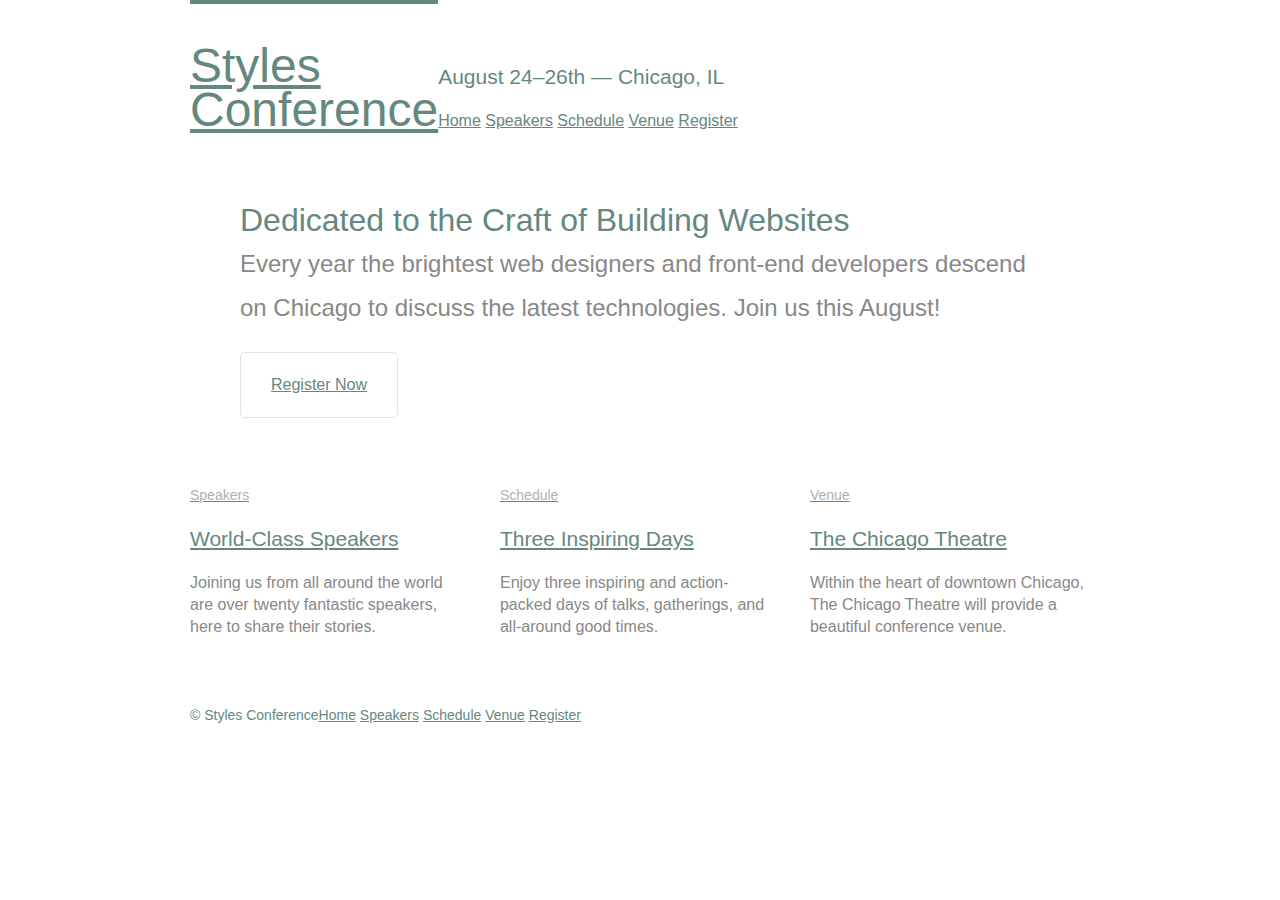
==== index.html @ 2f69d798 "oct-17" ====
<!DOCTYPE html>
<html lang="en">

  <head>
    <meta charset="utf-8">
    <title>Styles Conference</title>
    <link rel="stylesheet" href="assets/stylesheets/main.css">
  </head>

  <body>

    <!-- Header -->

    <header class="container group">

      <h1 class="logo">
        <a href="index.html">Styles <br> Conference  </a>
      </h1>

      <h3 class="tagline"> August 24&ndash;26th &mdash; Chicago, IL</h3>

      <nav class=""primary-nav>
        <a href="index.html">Home</a>
        <a href="speakers.html">Speakers</a>
        <a href="schedule.html">Schedule</a>
        <a href="venue.html">Venue</a>
        <a href="register.html">Register</a>
      </nav>

    </header>

    <!-- Hero -->

    <section class="hero container">

      <h2>Dedicated to the Craft of Building Websites</h2>

      <p>Every year the brightest web designers and front-end developers descend on Chicago to discuss the latest technologies. Join us this August!</p>

      <a class="btn btn-alt" href="register.html">Register Now</a>

    </section>

    <!-- Teasers -->

    <section class="grid">

      <!-- Speakers -->

      <section class="col-1-3">
        <a href="speakers.html">
          <h5>Speakers</h5>
          <h3>World-Class Speakers</h3>
        </a>
        <p>Joining us from all around the world are over twenty fantastic speakers, here to share their stories.</p>
      </section><!--

      Schedule

      --><section class="col-1-3">
        <a href="schedule.html">
          <h5>Schedule</h5>
          <h3>Three Inspiring Days</h3>
        </a>
        <p>Enjoy three inspiring and action-packed days of talks, gatherings, and all-around good times.</p>
      </section><!--

        Venue

       
       --><section class="col-1-3">
        <a href="venue.html">
          <h5>Venue</h5>
          <h3>The Chicago Theatre</h3>
        </a>
        <p>Within the heart of downtown Chicago, The Chicago Theatre will provide a beautiful conference venue.</p>
      </section>

    </section>

    <!-- Footer -->

    <footer class="primary-footer container group">

      <small>&copy; Styles Conference  </small>

      <nav>
        <a href="index.html">Home</a>
        <a href="speakers.html">Speakers</a>
        <a href="schedule.html">Schedule</a>
        <a href="venue.html">Venue</a>
        <a href="register.html">Register</a>
      </nav>

    </footer>

  </body>
</html>
---- assets/stylesheets/main.css ----
/* http://meyerweb.com/eric/tools/css/reset/
   v2.0 | 20110126
   License: none (public domain)
*/

html, body, div, span, applet, object, iframe,
h1, h2, h3, h4, h5, h6, p, blockquote, pre,
a, abbr, acronym, address, big, cite, code,
del, dfn, em, img, ins, kbd, q, s, samp,
small, strike, strong, sub, sup, tt, var,
b, u, i, center,
dl, dt, dd, ol, ul, li,
fieldset, form, label, legend,
table, caption, tbody, tfoot, thead, tr, th, td,
article, aside, canvas, details, embed,
figure, figcaption, footer, header, hgroup,
menu, nav, output, ruby, section, summary,
time, mark, audio, video {
  margin: 0;
  padding: 0;
  border: 0;
  font-size: 100%;
  font: inherit;
  vertical-align: baseline;
}
/* HTML5 display-role reset for older browsers */
article, aside, details, figcaption, figure,
footer, header, hgroup, menu, nav, section {
  display: block;
}
body {
  line-height: 1;
}
ol, ul {
  list-style: none;
}
blockquote, q {
  quotes: none;
}
blockquote:before, blockquote:after,
q:before, q:after {
  content: '';
  content: none;
}
table {
  border-collapse: collapse;
  border-spacing: 0;
}

/*
  ========================================
  Custom styles
  ========================================
*/
body {
  color: #888;
  font: 300 16px/22px "Open Sans", "Helvetica Neue", Helvetica, Arial, sans-serif;
}

/*
  ========================================
  Grid
  ========================================
*/

*,
*:before,
*:after {
  -webkit-box-sizing: border-box;
     -moz-box-sizing: border-box;
          box-sizing: border-box;
}
.container,
.grid {
  margin: 0 auto;
  width: 960px;
}
.container {
  padding-left: 30px;
  padding-right: 30px;
}

.col-1-3{
  width: 33.33%
}
.col-2-3{
  width:66.66%;
}
.col-1-3,
.col-2-3{
  display: inline-block;
  vertical-align: top;
}
.grid,
.col-1-3,
.col-2-3{
  padding-left: 15px;
  padding-right: 15px;
}
/*
  ========================================
  Clearfix
  ========================================
*/
.group:before,
.group:after {
  content: "";
  display: table;
}
.group:after {
  clear: both;
}
.group {
  clear: both;
  *zoom: 1;
}

/*
  ========================================
  Primary header
  ========================================
*/
.logo{
  border-top: 4px solid #648880;
  padding: 40px 0 22px 0;
  font-size: 48px;
  line-height: 44px;
  float:left;
}
.tagline{
  margin: 66px 0 22px 0;
}
.primary-nav{
  font-size: 14px;
  font-weight: 400;
}

/*
  ========================================
  Typography
  ========================================
*/
h1,h2,h3,h4{
  color:#648880;
}

h1{
  font-size: 36px;
  line-height: 44px;
}
h2{
  font-size: 24px;
  line-height: 44px;
}
h3{
  font-size: 21px;
}
h4{
  font-size: 18px;
}
h5{
  color: #a9b2b9;
  font-size: 14px;
  font-weight: 400px;
}
strong{
  font-weight: 400;
}
cite, em{
  font-style: italic;
}
/*
  ========================================
  Links
  ========================================
*/
a:hover{
  color: #a9b2b9; 
}
a{
  color: #648880;
}
h1, h3, h4, h5, p {
  margin-bottom: 22px;
}

/*
  ========================================
  Buttons
  ========================================
*/

.btn {
  border-radius: 5px;
  display: inline-block;
  margin: 0;
}
.btn-alt {
  border: 1px solid #dfe2e5;
  padding: 10px 30px;
}

/*
  ========================================
  Home
  ========================================
*/

.hero {
  line-height:44px;
  padding: 22px 80px 66px 80px;
}
.hero h2{
  font-size: 32px;
}
.hero p{
  font-size:24px;
}
.teaser a:hover h3{
  color: #a9b2b9;
}

/*
  ========================================
  Primary footer
  ========================================
*/

.primary-footer small {
  float: left;
  font-weight:400;
}
.primary-footer {
  padding-bottom: 44px;
  padding-top: 44px;
  color: #648880;
  font-size: 14px;
}
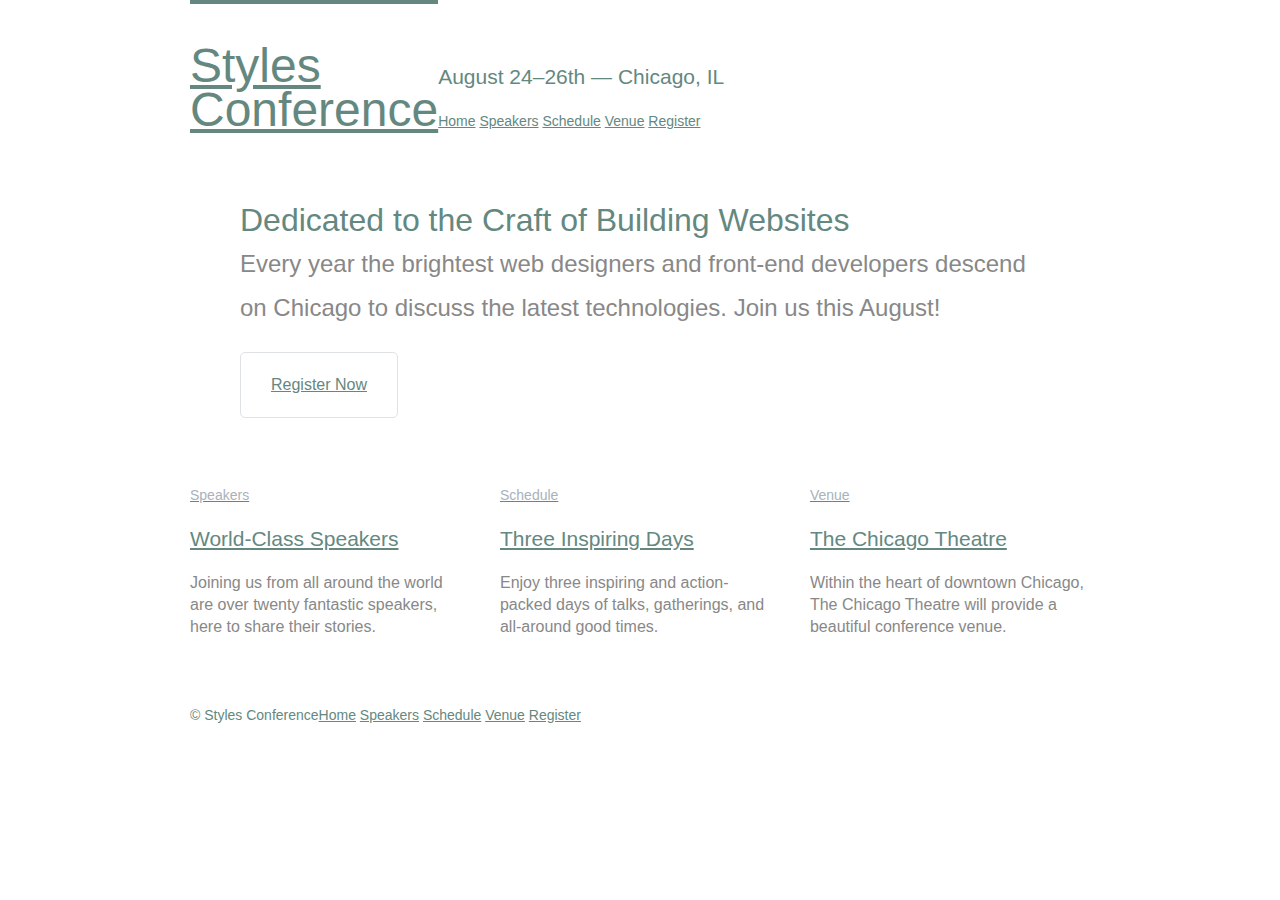
==== commit 3dfce6a1: "Update index.html" ====
--- a/index.html
+++ b/index.html
@@ -17,9 +17,10 @@
         <a href="index.html">Styles <br> Conference  </a>
       </h1>
 
+
       <h3 class="tagline"> August 24&ndash;26th &mdash; Chicago, IL</h3>
 
-      <nav class=""primary-nav>
+      <nav class="primary-nav">
         <a href="index.html">Home</a>
         <a href="speakers.html">Speakers</a>
         <a href="schedule.html">Schedule</a>
@@ -47,7 +48,7 @@
 
       <!-- Speakers -->
 
-      <section class="col-1-3">
+      <section class="teaser col-1-3">
         <a href="speakers.html">
           <h5>Speakers</h5>
           <h3>World-Class Speakers</h3>
@@ -57,7 +58,7 @@
 
       Schedule
 
-      --><section class="col-1-3">
+      --><section class=" teaser col-1-3">
         <a href="schedule.html">
           <h5>Schedule</h5>
           <h3>Three Inspiring Days</h3>
@@ -68,7 +69,7 @@
         Venue
 
        
-       --><section class="col-1-3">
+       --><section class="teaser col-1-3">
         <a href="venue.html">
           <h5>Venue</h5>
           <h3>The Chicago Theatre</h3>
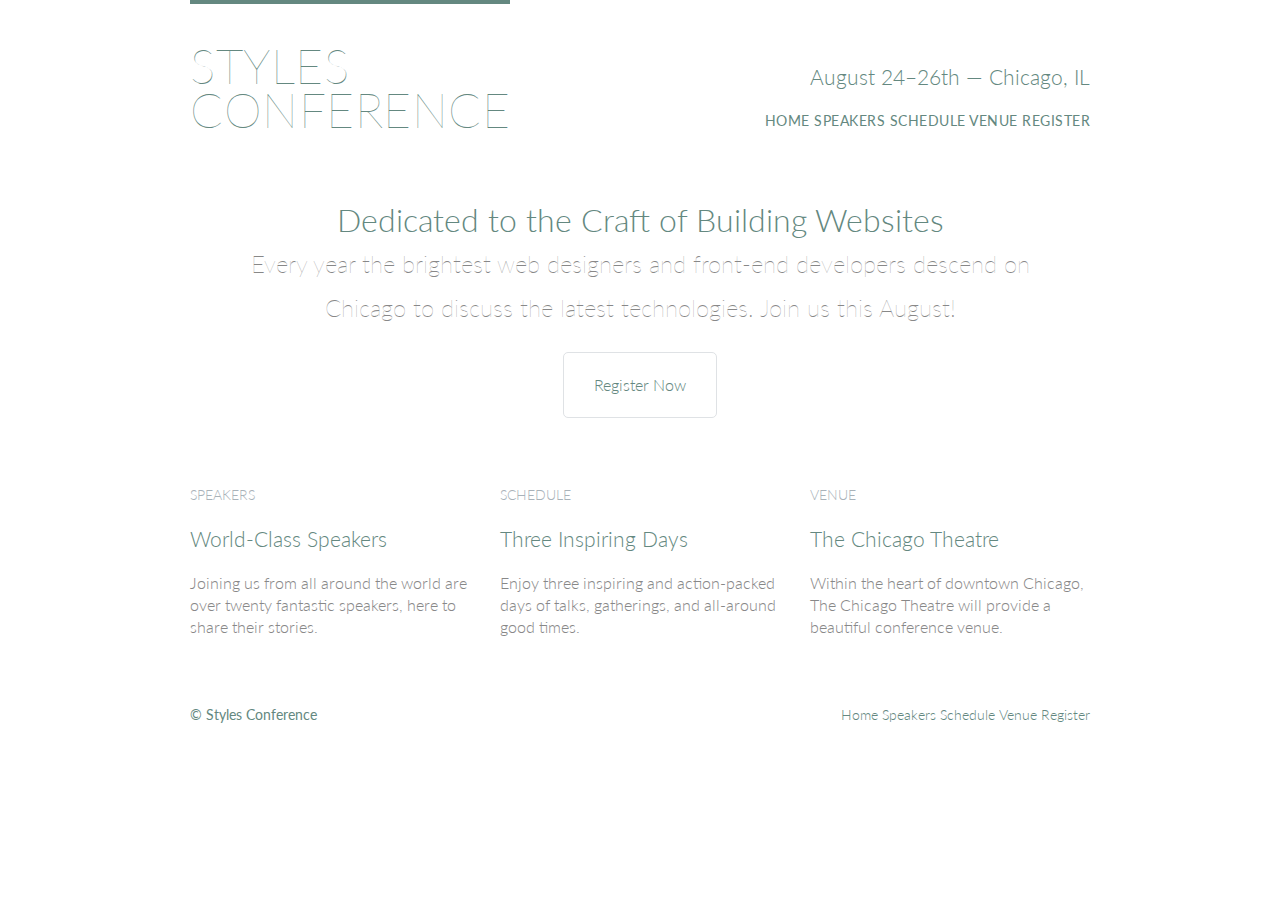
==== commit 5bd06005: "oct 21" ====
--- a/index.html
+++ b/index.html
@@ -5,6 +5,8 @@
     <meta charset="utf-8">
     <title>Styles Conference</title>
     <link rel="stylesheet" href="assets/stylesheets/main.css">
+    <link rel="stylesheet"
+    href="http://fonts.googleapis.com/css?family=Lato:100,300,400">
   </head>
 
   <body>
@@ -20,7 +22,7 @@
 
       <h3 class="tagline"> August 24&ndash;26th &mdash; Chicago, IL</h3>
 
-      <nav class="primary-nav">
+      <nav class="nav primary-nav">
         <a href="index.html">Home</a>
         <a href="speakers.html">Speakers</a>
         <a href="schedule.html">Schedule</a>
@@ -85,7 +87,7 @@
 
       <small>&copy; Styles Conference  </small>
 
-      <nav>
+      <nav class="nav">
         <a href="index.html">Home</a>
         <a href="speakers.html">Speakers</a>
         <a href="schedule.html">Schedule</a>
--- a/assets/stylesheets/main.css
+++ b/assets/stylesheets/main.css
@@ -54,7 +54,7 @@
 */
 body {
   color: #888;
-  font: 300 16px/22px "Open Sans", "Helvetica Neue", Helvetica, Arial, sans-serif;
+  font: 300 16px/22px "Lato", "Open Sans", "Helvetica Neue", Helvetica, Arial, sans-serif;
 }
 
 /*
@@ -122,17 +122,23 @@
 */
 .logo{
   border-top: 4px solid #648880;
+  float: left;
+  font-size: 48px;
+  font-weight: 100;
+  letter-spacing: .5px;
+  line-height: 44px;
   padding: 40px 0 22px 0;
-  font-size: 48px;
-  line-height: 44px;
-  float:left;
+  text-transform: uppercase;
 }
 .tagline{
   margin: 66px 0 22px 0;
+  text-align: right;
 }
 .primary-nav{
   font-size: 14px;
   font-weight: 400;
+  letter-spacing: .5px;
+  text-transform: uppercase;
 }
 
 /*
@@ -162,6 +168,7 @@
   color: #a9b2b9;
   font-size: 14px;
   font-weight: 400px;
+  text-transform: uppercase;
 }
 strong{
   font-weight: 400;
@@ -177,8 +184,13 @@
 a:hover{
   color: #a9b2b9; 
 }
+p a{
+  border-bottom: 1px solid #dfe2e5;
+}
+
 a{
   color: #648880;
+  text-decoration: none;
 }
 h1, h3, h4, h5, p {
   margin-bottom: 22px;
@@ -209,12 +221,14 @@
 .hero {
   line-height:44px;
   padding: 22px 80px 66px 80px;
+  text-align: center;
 }
 .hero h2{
   font-size: 32px;
 }
 .hero p{
   font-size:24px;
+  font-weight: 100;
 }
 .teaser a:hover h3{
   color: #a9b2b9;
@@ -236,3 +250,11 @@
   color: #648880;
   font-size: 14px;
 }
+/*
+  ========================================
+  Navigation
+  ========================================
+*/
+.nav{
+  text-align: right;
+}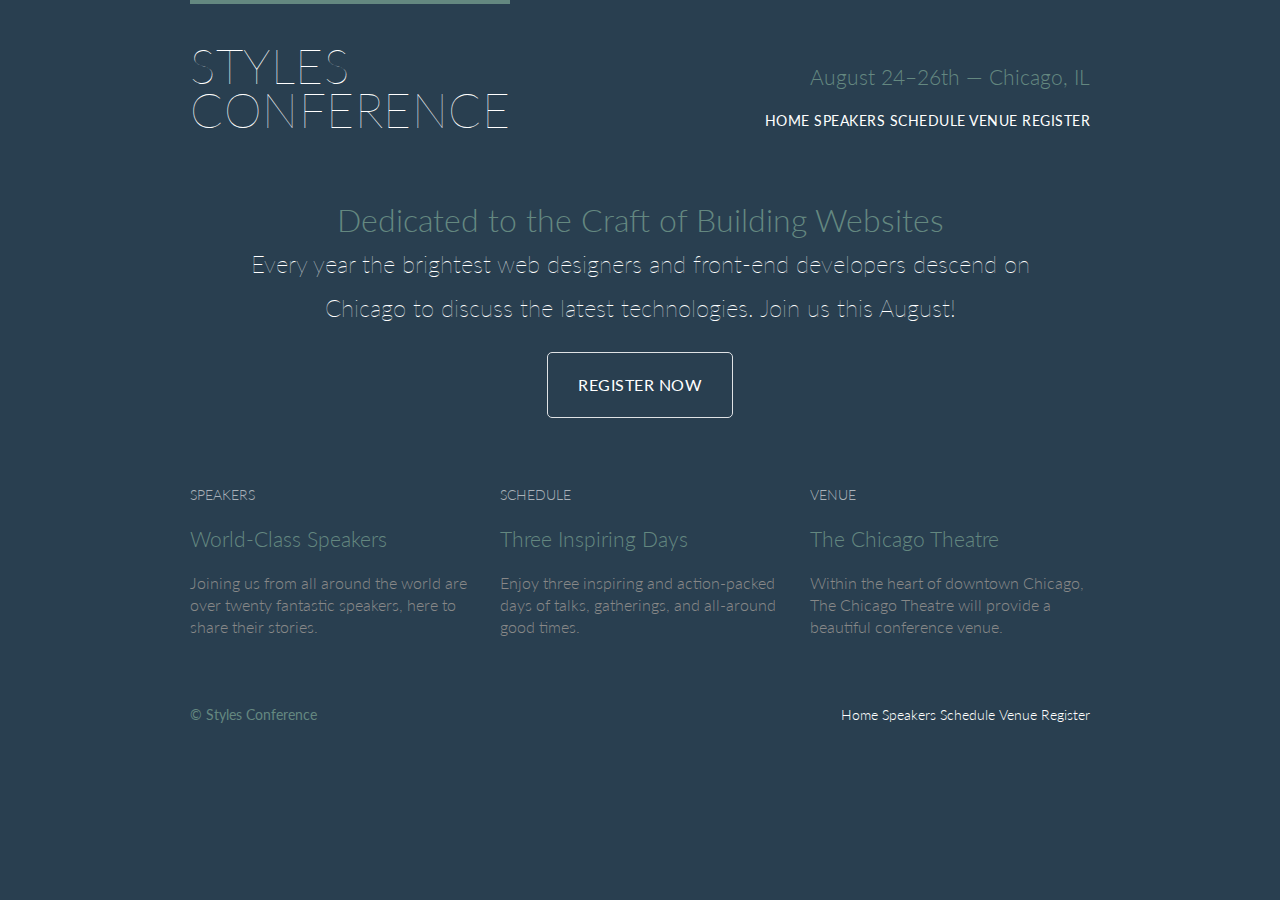
==== commit b56ee45b: "oct-29" ====
--- a/index.html
+++ b/index.html
@@ -13,7 +13,7 @@
 
     <!-- Header -->
 
-    <header class="container group">
+    <header class="primary-header container group">
 
       <h1 class="logo">
         <a href="index.html">Styles <br> Conference  </a>
--- a/assets/stylesheets/main.css
+++ b/assets/stylesheets/main.css
@@ -53,6 +53,7 @@
   ========================================
 */
 body {
+  background: #293f50;
   color: #888;
   font: 300 16px/22px "Lato", "Open Sans", "Helvetica Neue", Helvetica, Arial, sans-serif;
 }
@@ -113,6 +114,40 @@
 .group {
   clear: both;
   *zoom: 1;
+}
+/*
+  ========================================
+  Rows
+  ========================================
+*/
+
+.row,
+.row-alt{
+  min-width: 960px;
+}
+.row {
+  background: #fff;
+  padding: 66px 0 44px 0;
+}
+.row-alt {
+   background: #cbe2c1;
+   background: -webkit-linear-gradient(to right, #a1d3b0, #f6f1d3);
+   background: -moz-linear-gradient(to right, #a1d3b0, #f6f1d3);
+   background: linear-gradient(to right, #a1d3b0, #f6f1d3);
+   padding: 44px 0 22px 0;
+ }
+/*
+  ========================================
+  Leads
+  ========================================
+*/
+
+.lead {
+  text-align: center;
+}
+.lead p {
+  font-size: 21px;
+  line-height: 33px;
 }
 
 /*
@@ -181,6 +216,14 @@
   Links
   ========================================
 */
+.primary-header a,
+.primary-footer a {
+  color: #fff;
+}
+.primary-header a:hover,
+.primary-footer a:hover {
+  color: #648880;
+}
 a:hover{
   color: #a9b2b9; 
 }
@@ -204,12 +247,22 @@
 
 .btn {
   border-radius: 5px;
+  color: #fff;
+  cursor: pointer;
   display: inline-block;
+  font-weight: 400;
+  letter-spacing: .5px;
   margin: 0;
+  text-transform: uppercase;
 }
 .btn-alt {
   border: 1px solid #dfe2e5;
   padding: 10px 30px;
+  transition: .2s;
+}
+.btn-alt:hover{
+  background: #fff;
+  color: #648980;
 }
 
 /*
@@ -219,6 +272,7 @@
 */
 
 .hero {
+  color: #fff;
   line-height:44px;
   padding: 22px 80px 66px 80px;
   text-align: center;
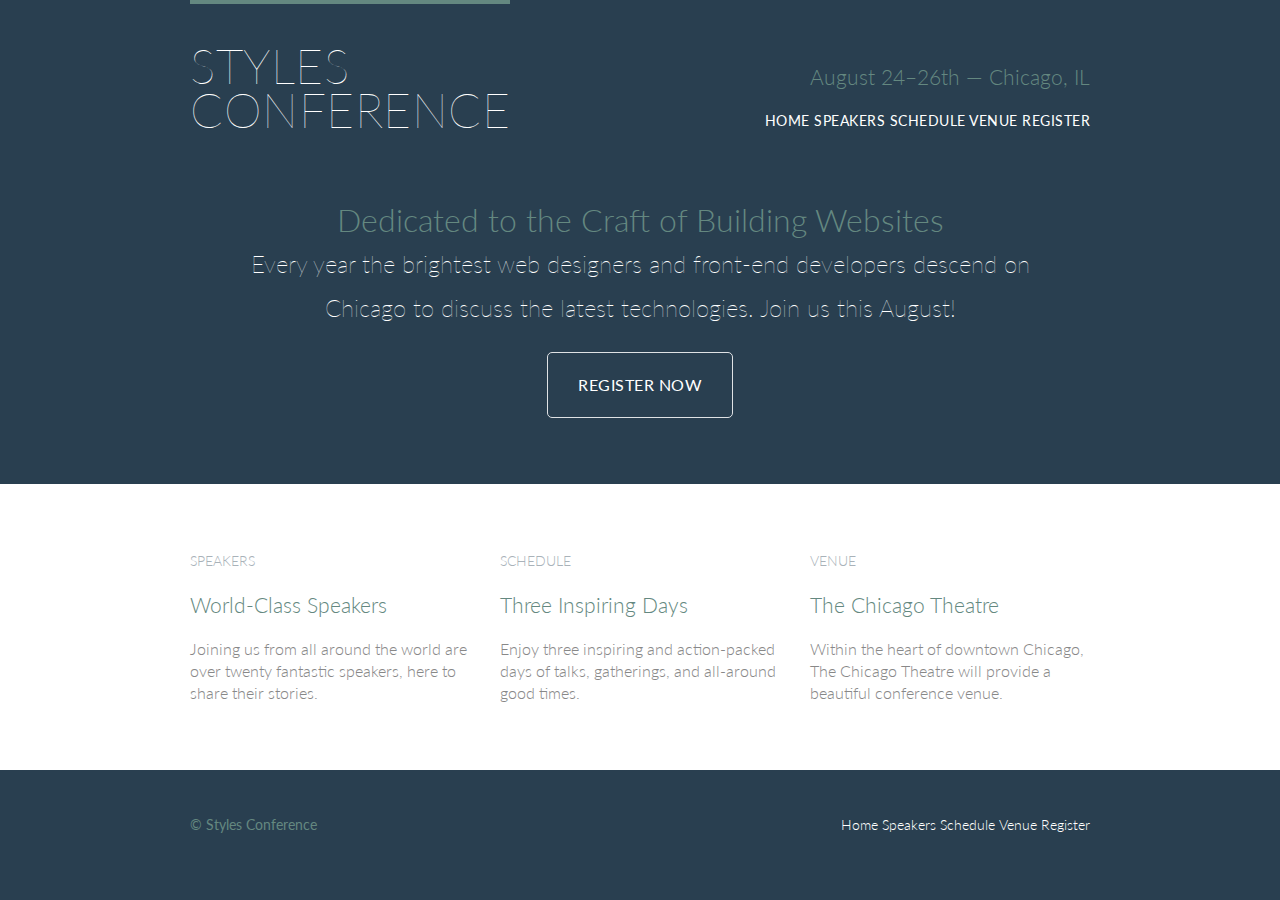
==== commit 0a9e7ffe: "update" ====
--- a/index.html
+++ b/index.html
@@ -45,40 +45,42 @@
     </section>
 
     <!-- Teasers -->
+     <section class="row">
 
     <section class="grid">
 
       <!-- Speakers -->
 
-      <section class="teaser col-1-3">
-        <a href="speakers.html">
-          <h5>Speakers</h5>
-          <h3>World-Class Speakers</h3>
-        </a>
-        <p>Joining us from all around the world are over twenty fantastic speakers, here to share their stories.</p>
-      </section><!--
+        <section class="teaser col-1-3">
+          <a href="speakers.html">
+            <h5>Speakers</h5>
+            <h3>World-Class Speakers</h3>
+          </a>
+          <p>Joining us from all around the world are over twenty fantastic speakers, here to share their stories.</p>
+        </section><!--
 
-      Schedule
+        Schedule
 
-      --><section class=" teaser col-1-3">
-        <a href="schedule.html">
-          <h5>Schedule</h5>
-          <h3>Three Inspiring Days</h3>
-        </a>
-        <p>Enjoy three inspiring and action-packed days of talks, gatherings, and all-around good times.</p>
-      </section><!--
+        --><section class=" teaser col-1-3">
+          <a href="schedule.html">
+            <h5>Schedule</h5>
+            <h3>Three Inspiring Days</h3>
+          </a>
+          <p>Enjoy three inspiring and action-packed days of talks, gatherings, and all-around good times.</p>
+        </section><!--
 
-        Venue
+          Venue
 
-       
-       --><section class="teaser col-1-3">
-        <a href="venue.html">
-          <h5>Venue</h5>
-          <h3>The Chicago Theatre</h3>
-        </a>
-        <p>Within the heart of downtown Chicago, The Chicago Theatre will provide a beautiful conference venue.</p>
+        
+        --><section class="teaser col-1-3">
+          <a href="venue.html">
+            <h5>Venue</h5>
+            <h3>The Chicago Theatre</h3>
+          </a>
+          <p>Within the heart of downtown Chicago, The Chicago Theatre will provide a beautiful conference venue.</p>
+        </section>
+
       </section>
-
     </section>
 
     <!-- Footer -->
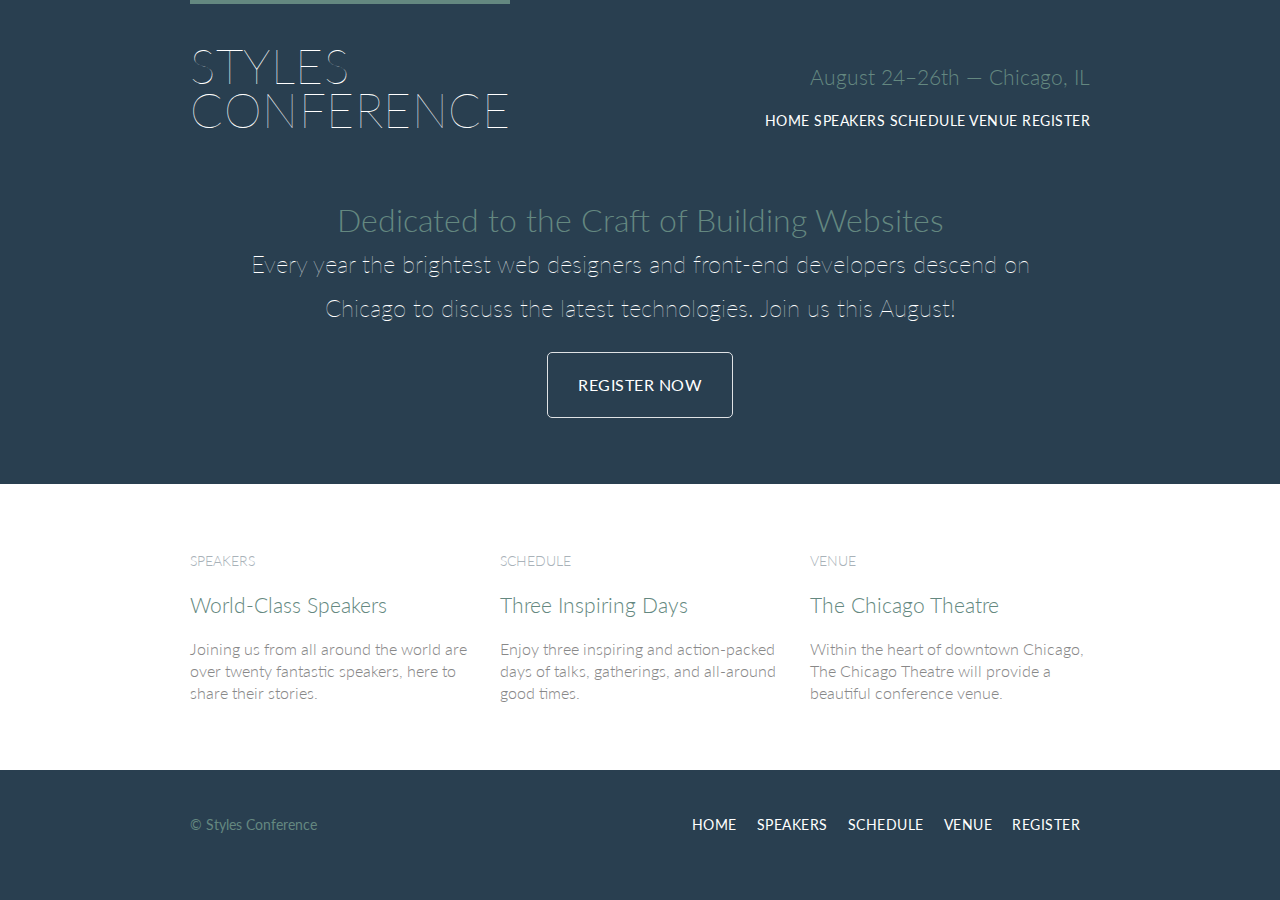
==== commit 642daf24: "oct-31" ====
--- a/index.html
+++ b/index.html
@@ -23,11 +23,13 @@
       <h3 class="tagline"> August 24&ndash;26th &mdash; Chicago, IL</h3>
 
       <nav class="nav primary-nav">
+        <ul>
         <a href="index.html">Home</a>
         <a href="speakers.html">Speakers</a>
         <a href="schedule.html">Schedule</a>
         <a href="venue.html">Venue</a>
         <a href="register.html">Register</a>
+      </ul>
       </nav>
 
     </header>
@@ -89,13 +91,16 @@
 
       <small>&copy; Styles Conference  </small>
 
-      <nav class="nav">
-        <a href="index.html">Home</a>
-        <a href="speakers.html">Speakers</a>
-        <a href="schedule.html">Schedule</a>
-        <a href="venue.html">Venue</a>
-        <a href="register.html">Register</a>
+      <nav class="nav primary-nav">
+        <ul>
+          <li><a href="index.html">Home</a></li><!--
+          --><li><a href="speakers.html">Speakers</a></li><!--
+          --><li><a href="schedule.html">Schedule</a></li><!--
+          --><li><a href="venue.html">Venue</a></li><!--
+          --><li><a href="register.html">Register</a></li>
+        </ul>
       </nav>
+  
 
     </footer>
 
--- a/assets/stylesheets/main.css
+++ b/assets/stylesheets/main.css
@@ -311,4 +311,22 @@
 */
 .nav{
   text-align: right;
+}
+.nav li {
+  display: inline-block;
+  margin: 0 10px;
+  vertical-align: top;
+}
+/*
+  ========================================
+  Speakers
+  ========================================
+*/
+
+.speaker-info {
+  border: 1px solid #dfe2e5;
+  border-radius: 5px;
+  margin-top: 88px;
+  padding: 22px 0;
+  text-align: center;
 }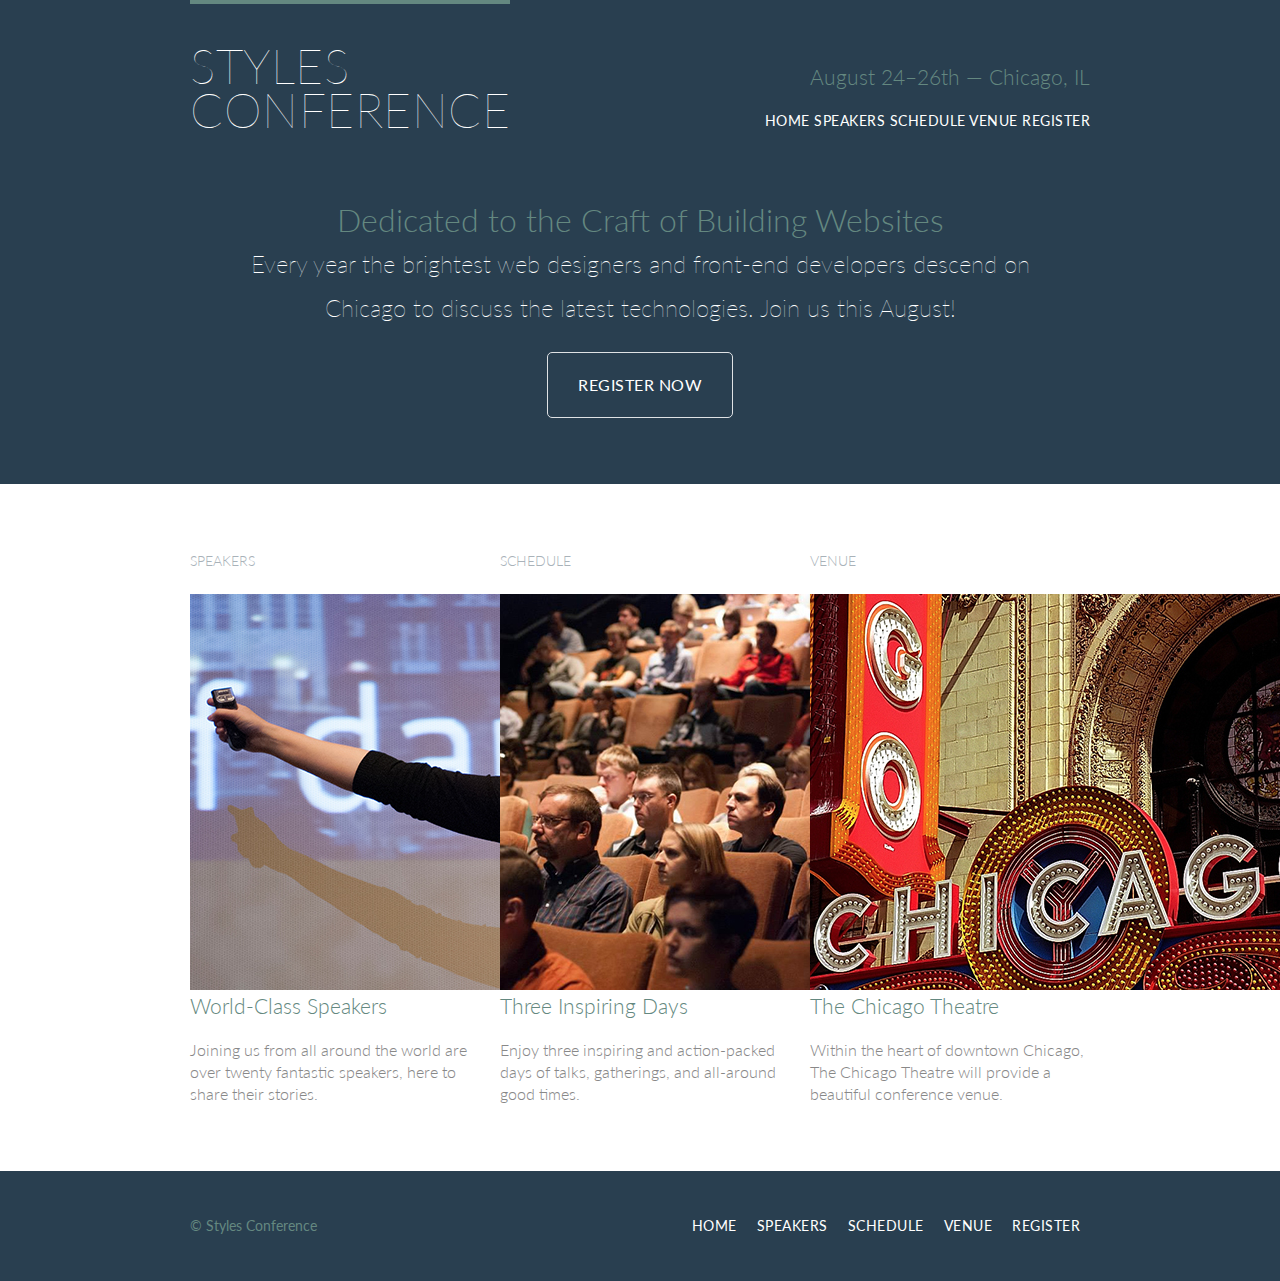
==== commit 45f90268: "up" ====
--- a/index.html
+++ b/index.html
@@ -53,19 +53,21 @@
 
       <!-- Speakers -->
 
-        <section class="teaser col-1-3">
-          <a href="speakers.html">
-            <h5>Speakers</h5>
-            <h3>World-Class Speakers</h3>
-          </a>
-          <p>Joining us from all around the world are over twenty fantastic speakers, here to share their stories.</p>
-        </section><!--
+      <section class="teaser col-1-3">
+        <h5>Speakers</h5>
+        <a href="speakers.html">
+          <img src="assets/images/home/speakers.jpg" alt="Professional Speaker">
+          <h3>World-Class Speakers</h3>
+        </a>
+        <p>Joining us from all around the world are over twenty fantastic speakers, here to share their stories.</p>
+      </section><!--
 
         Schedule
 
         --><section class=" teaser col-1-3">
+          <h5>Schedule</h5>
           <a href="schedule.html">
-            <h5>Schedule</h5>
+            <img src="assets/images/home/schedule.jpg" alt="Schedule">
             <h3>Three Inspiring Days</h3>
           </a>
           <p>Enjoy three inspiring and action-packed days of talks, gatherings, and all-around good times.</p>
@@ -75,8 +77,9 @@
 
         
         --><section class="teaser col-1-3">
+          <h5>Venue</h5>
           <a href="venue.html">
-            <h5>Venue</h5>
+            <img src="assets/images/home/venue.jpg" alt="Venue">
             <h3>The Chicago Theatre</h3>
           </a>
           <p>Within the heart of downtown Chicago, The Chicago Theatre will provide a beautiful conference venue.</p>
--- a/assets/stylesheets/main.css
+++ b/assets/stylesheets/main.css
@@ -284,6 +284,12 @@
   font-size:24px;
   font-weight: 100;
 }
+teaser img {
+  border-radius: 5px;
+  display: block;
+  margin-bottom: 22px;
+  max-width: 100%
+}
 .teaser a:hover h3{
   color: #a9b2b9;
 }
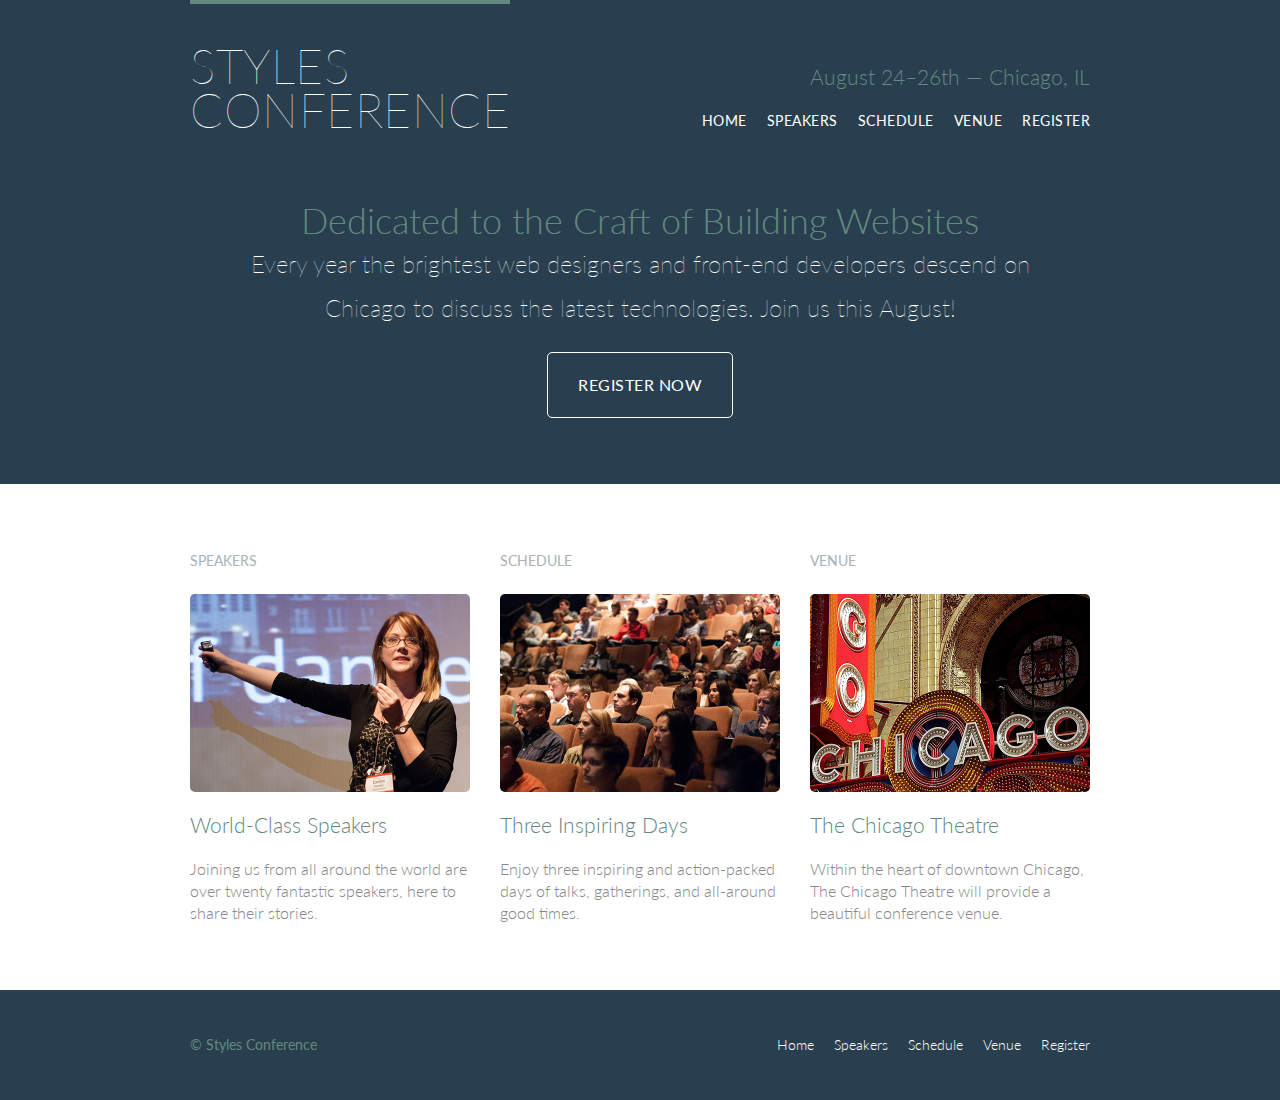
==== commit e8de88d0: "update" ====
--- a/index.html
+++ b/index.html
@@ -5,8 +5,7 @@
     <meta charset="utf-8">
     <title>Styles Conference</title>
     <link rel="stylesheet" href="assets/stylesheets/main.css">
-    <link rel="stylesheet"
-    href="http://fonts.googleapis.com/css?family=Lato:100,300,400">
+    <link rel="stylesheet" href="http://fonts.googleapis.com/css?family=Lato:100,300,400">
   </head>
 
   <body>
@@ -16,20 +15,19 @@
     <header class="primary-header container group">
 
       <h1 class="logo">
-        <a href="index.html">Styles <br> Conference  </a>
+        <a href="index.html">Styles <br> Conference</a>
       </h1>
 
-
-      <h3 class="tagline"> August 24&ndash;26th &mdash; Chicago, IL</h3>
+      <h3 class="tagline">August 24&ndash;26th &mdash; Chicago, IL</h3>
 
       <nav class="nav primary-nav">
         <ul>
-        <a href="index.html">Home</a>
-        <a href="speakers.html">Speakers</a>
-        <a href="schedule.html">Schedule</a>
-        <a href="venue.html">Venue</a>
-        <a href="register.html">Register</a>
-      </ul>
+          <li><a href="index.html">Home</a></li><!--
+          --><li><a href="speakers.html">Speakers</a></li><!--
+          --><li><a href="schedule.html">Schedule</a></li><!--
+          --><li><a href="venue.html">Venue</a></li><!--
+          --><li><a href="register.html">Register</a></li>
+        </ul>
       </nav>
 
     </header>
@@ -47,54 +45,53 @@
     </section>
 
     <!-- Teasers -->
-     <section class="row">
 
-    <section class="grid">
+    <section class="row">
+      <div class="grid">
 
-      <!-- Speakers -->
+        <!-- Speakers -->
 
-      <section class="teaser col-1-3">
-        <h5>Speakers</h5>
-        <a href="speakers.html">
-          <img src="assets/images/home/speakers.jpg" alt="Professional Speaker">
-          <h3>World-Class Speakers</h3>
-        </a>
-        <p>Joining us from all around the world are over twenty fantastic speakers, here to share their stories.</p>
-      </section><!--
+        <section class="teaser col-1-3">
+          <h5>Speakers</h5>
+          <a href="speakers.html">
+            <img src="assets/images/home/speakers.jpg" alt="Professional Speaker">
+            <h3>World-Class Speakers</h3>
+          </a>
+          <p>Joining us from all around the world are over twenty fantastic speakers, here to share their stories.</p>
+        </section><!--
 
         Schedule
 
-        --><section class=" teaser col-1-3">
+        --><section class="teaser col-1-3">
           <h5>Schedule</h5>
           <a href="schedule.html">
-            <img src="assets/images/home/schedule.jpg" alt="Schedule">
+            <img src="assets/images/home/schedule.jpg" alt="Conference Attendees">
             <h3>Three Inspiring Days</h3>
           </a>
           <p>Enjoy three inspiring and action-packed days of talks, gatherings, and all-around good times.</p>
         </section><!--
 
-          Venue
+        Venue
 
-        
         --><section class="teaser col-1-3">
           <h5>Venue</h5>
           <a href="venue.html">
-            <img src="assets/images/home/venue.jpg" alt="Venue">
+            <img src="assets/images/home/venue.jpg" alt="The Chicago Theatre">
             <h3>The Chicago Theatre</h3>
           </a>
           <p>Within the heart of downtown Chicago, The Chicago Theatre will provide a beautiful conference venue.</p>
         </section>
 
-      </section>
+      </div>
     </section>
 
     <!-- Footer -->
 
     <footer class="primary-footer container group">
 
-      <small>&copy; Styles Conference  </small>
+      <small>&copy; Styles Conference</small>
 
-      <nav class="nav primary-nav">
+      <nav class="nav">
         <ul>
           <li><a href="index.html">Home</a></li><!--
           --><li><a href="speakers.html">Speakers</a></li><!--
@@ -103,7 +100,6 @@
           --><li><a href="register.html">Register</a></li>
         </ul>
       </nav>
-  
 
     </footer>
 
--- a/assets/stylesheets/main.css
+++ b/assets/stylesheets/main.css
@@ -52,6 +52,7 @@
   Custom styles
   ========================================
 */
+
 body {
   background: #293f50;
   color: #888;
@@ -80,29 +81,30 @@
   padding-left: 30px;
   padding-right: 30px;
 }
-
-.col-1-3{
-  width: 33.33%
-}
-.col-2-3{
-  width:66.66%;
-}
+.grid,
 .col-1-3,
-.col-2-3{
+.col-2-3 {
+  padding-left: 15px;
+  padding-right: 15px;
+}
+.col-1-3,
+.col-2-3  {
   display: inline-block;
   vertical-align: top;
 }
-.grid,
-.col-1-3,
-.col-2-3{
-  padding-left: 15px;
-  padding-right: 15px;
-}
+.col-1-3 {
+  width: 33.33%;
+}
+.col-2-3 {
+  width: 66.66%;
+}
+
 /*
   ========================================
   Clearfix
   ========================================
 */
+
 .group:before,
 .group:after {
   content: "";
@@ -115,6 +117,7 @@
   clear: both;
   *zoom: 1;
 }
+
 /*
   ========================================
   Rows
@@ -122,7 +125,7 @@
 */
 
 .row,
-.row-alt{
+.row-alt {
   min-width: 960px;
 }
 .row {
@@ -130,12 +133,53 @@
   padding: 66px 0 44px 0;
 }
 .row-alt {
-   background: #cbe2c1;
-   background: -webkit-linear-gradient(to right, #a1d3b0, #f6f1d3);
-   background: -moz-linear-gradient(to right, #a1d3b0, #f6f1d3);
-   background: linear-gradient(to right, #a1d3b0, #f6f1d3);
-   padding: 44px 0 22px 0;
- }
+  background: #cbe2c1;
+  background: -webkit-linear-gradient(to right, #a1d3b0, #f6f1d3);
+  background:    -moz-linear-gradient(to right, #a1d3b0, #f6f1d3);
+  background:         linear-gradient(to right, #a1d3b0, #f6f1d3);
+  padding: 44px 0 22px 0;
+}
+
+/*
+  ========================================
+  Typography
+  ========================================
+*/
+
+h1, h2, h3, h4 {
+  color: #648880;
+}
+h1, h3, h4, h5, p {
+  margin-bottom: 22px;
+}
+h1 {
+  font-size: 36px;
+  line-height: 44px;
+}
+h2 {
+  font-size: 24px;
+  line-height: 44px;
+}
+h3 {
+  font-size: 21px;
+}
+h4 {
+  font-size: 18px;
+}
+h5 {
+  color: #a9b2b9;
+  font-size: 14px;
+  font-weight: 400;
+  text-transform: uppercase;
+}
+strong {
+  font-weight: 400;
+}
+cite,
+em {
+  font-style: italic;
+}
+
 /*
   ========================================
   Leads
@@ -152,10 +196,61 @@
 
 /*
   ========================================
+  Links
+  ========================================
+*/
+
+a {
+  color: #648880;
+  text-decoration: none;
+}
+a:hover {
+  color: #a9b2b9;
+}
+p a {
+  border-bottom: 1px solid #dfe2e5;
+}
+.primary-header a,
+.primary-footer a {
+  color: #fff;
+}
+.primary-header a:hover,
+.primary-footer a:hover {
+  color: #648880;
+}
+
+/*
+  ========================================
+  Buttons
+  ========================================
+*/
+
+.btn {
+  border-radius: 5px;
+  color: #fff;
+  cursor: pointer;
+  display: inline-block;
+  font-weight: 400;
+  letter-spacing: .5px;
+  margin: 0;
+  text-transform: uppercase;
+}
+.btn-alt {
+  border: 1px solid #fff;
+  padding: 10px 30px;
+}
+.btn-alt:hover {
+  background: #fff;
+  color: #648880;
+}
+
+/*
+  ========================================
   Primary header
   ========================================
 */
-.logo{
+
+.logo {
   border-top: 4px solid #648880;
   float: left;
   font-size: 48px;
@@ -165,11 +260,11 @@
   padding: 40px 0 22px 0;
   text-transform: uppercase;
 }
-.tagline{
+.tagline {
   margin: 66px 0 22px 0;
   text-align: right;
 }
-.primary-nav{
+.primary-nav {
   font-size: 14px;
   font-weight: 400;
   letter-spacing: .5px;
@@ -178,91 +273,37 @@
 
 /*
   ========================================
-  Typography
-  ========================================
-*/
-h1,h2,h3,h4{
-  color:#648880;
-}
-
-h1{
-  font-size: 36px;
-  line-height: 44px;
-}
-h2{
-  font-size: 24px;
-  line-height: 44px;
-}
-h3{
-  font-size: 21px;
-}
-h4{
-  font-size: 18px;
-}
-h5{
-  color: #a9b2b9;
+  Primary footer
+  ========================================
+*/
+
+.primary-footer {
+  color: #648880;
   font-size: 14px;
-  font-weight: 400px;
-  text-transform: uppercase;
-}
-strong{
-  font-weight: 400;
-}
-cite, em{
-  font-style: italic;
-}
-/*
-  ========================================
-  Links
-  ========================================
-*/
-.primary-header a,
-.primary-footer a {
-  color: #fff;
-}
-.primary-header a:hover,
-.primary-footer a:hover {
-  color: #648880;
-}
-a:hover{
-  color: #a9b2b9; 
-}
-p a{
-  border-bottom: 1px solid #dfe2e5;
-}
-
-a{
-  color: #648880;
-  text-decoration: none;
-}
-h1, h3, h4, h5, p {
-  margin-bottom: 22px;
-}
-
-/*
-  ========================================
-  Buttons
-  ========================================
-*/
-
-.btn {
-  border-radius: 5px;
-  color: #fff;
-  cursor: pointer;
+  padding-bottom: 44px;
+  padding-top: 44px;
+}
+.primary-footer small {
+  float: left;
+  font-weight: 400;
+}
+
+/*
+  ========================================
+  Navigation
+  ========================================
+*/
+
+.nav {
+  text-align: right;
+}
+.nav li {
   display: inline-block;
-  font-weight: 400;
-  letter-spacing: .5px;
-  margin: 0;
-  text-transform: uppercase;
-}
-.btn-alt {
-  border: 1px solid #dfe2e5;
-  padding: 10px 30px;
-  transition: .2s;
-}
-.btn-alt:hover{
-  background: #fff;
-  color: #648980;
+  margin: 0 10px;
+  vertical-align: top;
+}
+.nav li:last-child {
+  margin-right: 0;
 }
 
 /*
@@ -273,66 +314,62 @@
 
 .hero {
   color: #fff;
-  line-height:44px;
+  line-height: 44px;
   padding: 22px 80px 66px 80px;
   text-align: center;
 }
-.hero h2{
-  font-size: 32px;
-}
-.hero p{
-  font-size:24px;
+.hero h2 {
+  font-size: 36px;
+}
+.hero p {
+  font-size: 24px;
   font-weight: 100;
 }
-teaser img {
+.teaser a:hover h3 {
+  color: #a9b2b9;
+}
+.teaser img {
   border-radius: 5px;
   display: block;
   margin-bottom: 22px;
   max-width: 100%
 }
-.teaser a:hover h3{
-  color: #a9b2b9;
-}
-
-/*
-  ========================================
-  Primary footer
-  ========================================
-*/
-
-.primary-footer small {
-  float: left;
-  font-weight:400;
-}
-.primary-footer {
-  padding-bottom: 44px;
-  padding-top: 44px;
-  color: #648880;
-  font-size: 14px;
-}
-/*
-  ========================================
-  Navigation
-  ========================================
-*/
-.nav{
-  text-align: right;
-}
-.nav li {
-  display: inline-block;
-  margin: 0 10px;
-  vertical-align: top;
-}
+
 /*
   ========================================
   Speakers
   ========================================
 */
 
+.speaker {
+  margin-bottom: 44px;
+}
 .speaker-info {
   border: 1px solid #dfe2e5;
   border-radius: 5px;
   margin-top: 88px;
-  padding: 22px 0;
+  padding-bottom: 22px;
   text-align: center;
-}+}
+.speaker-info img {
+  border-radius: 50%;
+  height: 130px;
+  margin: -66px 0 22px 0;
+  vertical-align: top;
+}
+
+/*
+  ========================================
+  Venue
+  ========================================
+*/
+
+.venue-theatre {
+  margin-bottom: 66px;
+}
+.venue-hotel {
+  margin-bottom: 22px;
+}
+.venue-map {
+  height: 264px;
+}
